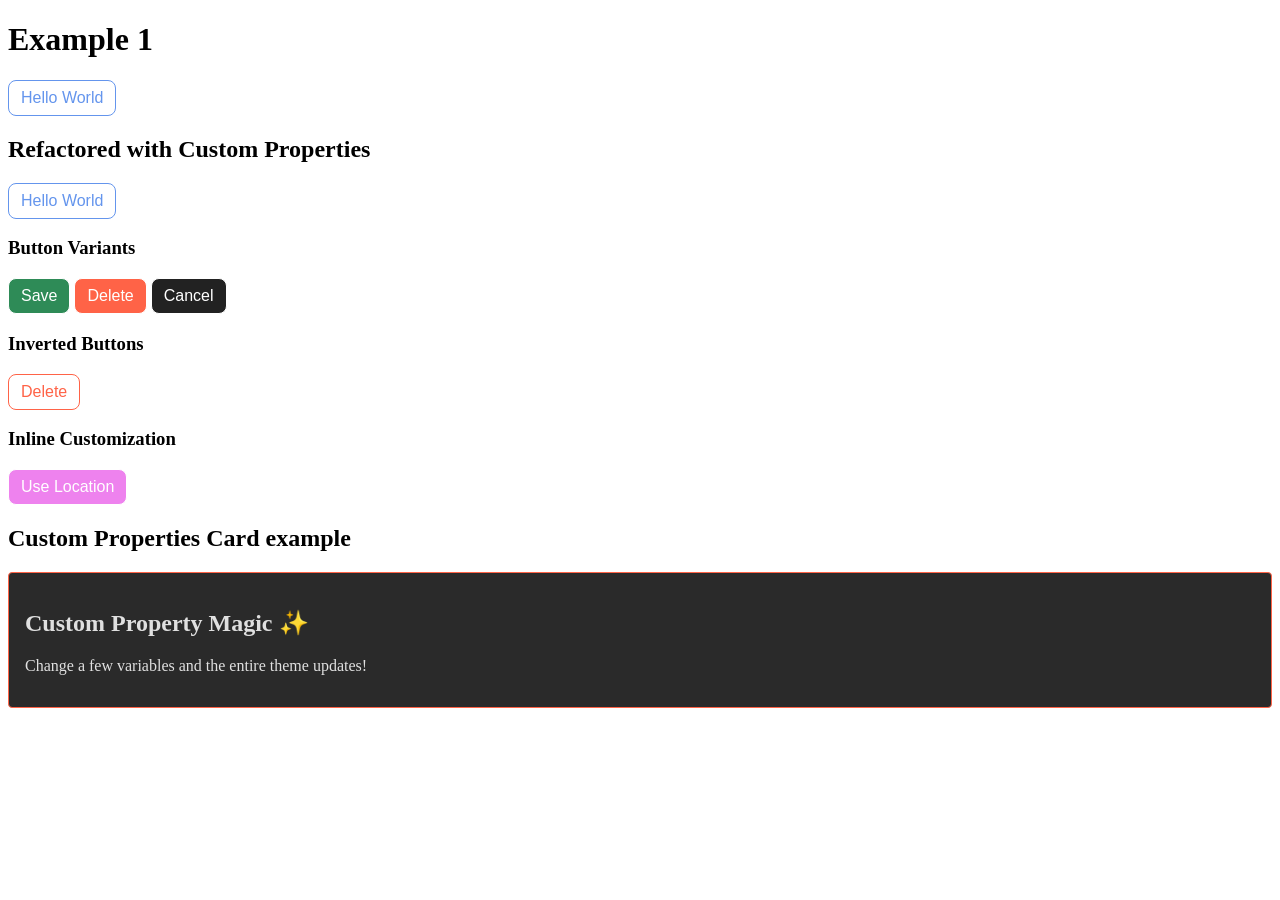
==== lessons/custom-properties.html @ 715e32d5 "updated" ====
<!DOCTYPE html>
<html lang="en">
<head>
  <meta charset="UTF-8">
  <meta name="viewport" content="width=device-width, initial-scale=1.0">
  <title>Document</title>
  <link rel="stylesheet" href="custom-properties-theme.css">
</head>
<body>

  <h1>Example 1</h1>

  <button>Hello World</button>

  <style>
    button {
      padding: 0.5em 0.75em;
      background-color: #fff;
      border: 1px solid;
      color: cornflowerblue;
      border-radius: 0.5em;
      font-size: 1em;
      transition: 300ms;
    }
    button:hover {
      background-color: cornflowerblue;
      color: #fff;
    }
    </style>

    <h2>Refactored with Custom Properties</h2>

    <button>Hello World</button>

    <style>
      button {
        --bg-color: #fff;
        --fg-color: cornflowerblue;

        padding: 0.5em 0.75em;
        background-color: var(--bg-color);
        border: 1px solid;
        color: var(--fg-color);
        border-radius: 0.5em;
        font-size: 1em;
        transition: 300ms;
      }

      button:hover {
        background-color: var(--fg-color);
        color: var(--bg-color);
      }
    </style>

    <h3>Button Variants</h3>

    <button class="success">Save</button>
    <button class="warning">Delete</button>
    <button class="dark">Cancel</button>

    <style>
      button.success {
        --fg-color: white;
        --bg-color: seagreen;
      }

      button.warning {
        --fg-color: white;
        --bg-color: tomato;
      }

      button.dark {
        --fg-color: white;
        --bg-color: #222;
      }
    </style>

    <h3>Inverted Buttons</h3>

    <button class="warning invert">Delete</button>

    <style>
      button.invert {
        color: var(--bg-color);
        background-color: var(--fg-color);
      }

      button.invert:hover {
        background-color: var(--bg-color);
        color: var(--fg-color);
      }
    </style>

    <h3>Inline Customization</h3>
  
    <button style="--bg-color: violet; --fg-color: #fff;">Use Location</button>

    <h2>Custom Properties Card example</h2>

    <div class="card">
      <h2>Custom Property Magic ✨</h2>
      <p>Change a few variables and the entire theme updates!</p>
    </div>

    <style>

    </style>

    <style>
      :root {
        --color-bg: var(--my-color-bg, white);
        --color-fg: var(--my-color-fg, #222);
        --color-accent: var(--my-color-accent, cornflowerblue);
        --radius: var(--my-radius, 0.5rem);
        --padding: var(--my-padding, 1em);
      }

      .card {
        background-color: var(--color-bg);
        color: var(--color-fg);
        border-radius: var(--radius);
        padding: var(--padding);
        border: 1px solid var(--color-accent);
      }
    </style>
</body>
</html>
---- lessons/custom-properties-theme.css ----
:root {
  --my-color-bg: rgb(42, 42, 42);
  --my-color-fg: #e0e0e0;
  --my-color-accent: tomato;
  --my-radius: 0.25rem;
  --my-padding: 1em;
}
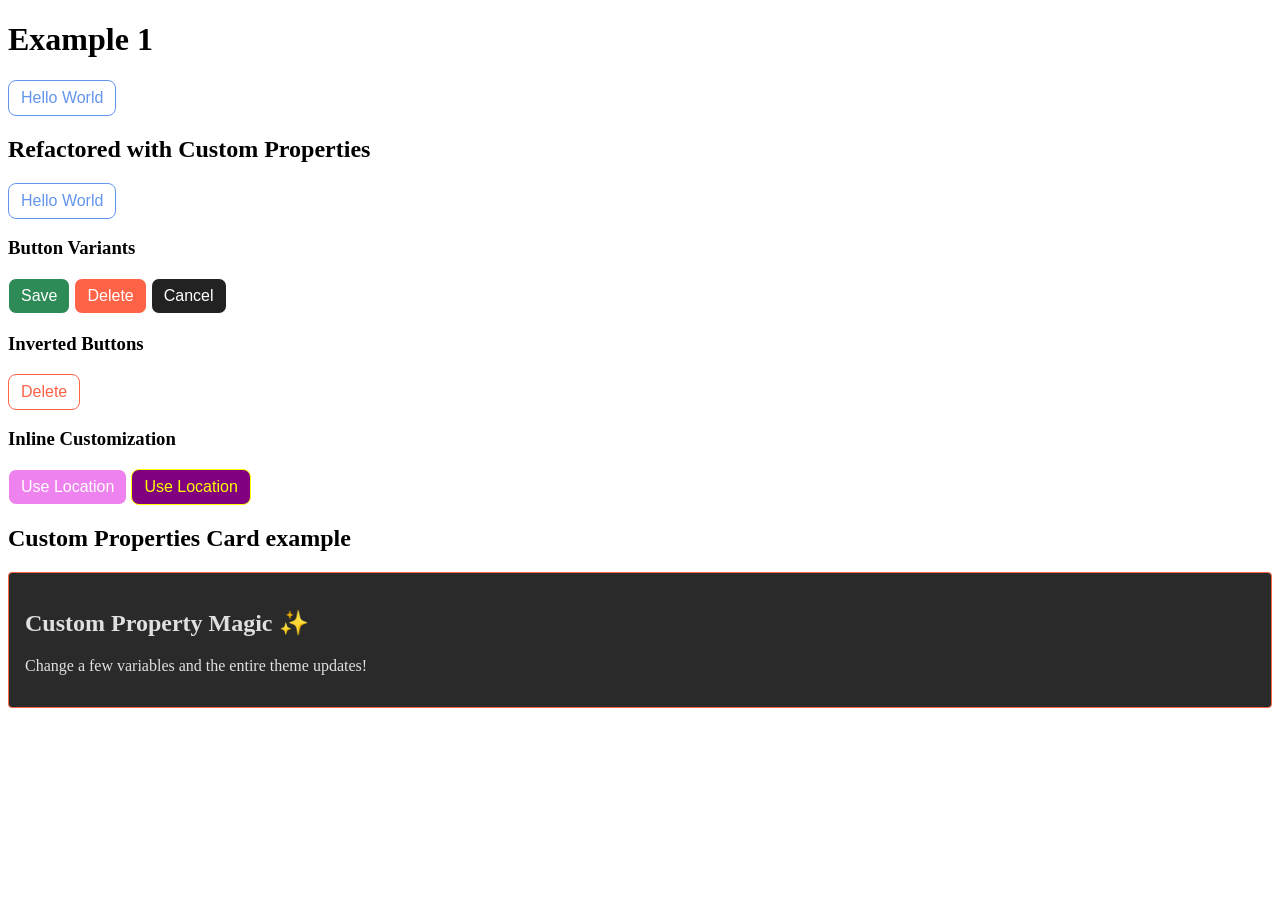
==== commit e3c63545: "updated" ====
--- a/lessons/custom-properties.html
+++ b/lessons/custom-properties.html
@@ -95,6 +95,8 @@
   
     <button style="--bg-color: violet; --fg-color: #fff;">Use Location</button>
 
+    <button style="--bg-color: purple; --fg-color: yellow;">Use Location</button>
+
     <h2>Custom Properties Card example</h2>
 
     <div class="card">
@@ -108,6 +110,9 @@
 
     <style>
       :root {
+
+        --my-prop: var(--some-var, 20px);
+
         --color-bg: var(--my-color-bg, white);
         --color-fg: var(--my-color-fg, #222);
         --color-accent: var(--my-color-accent, cornflowerblue);
